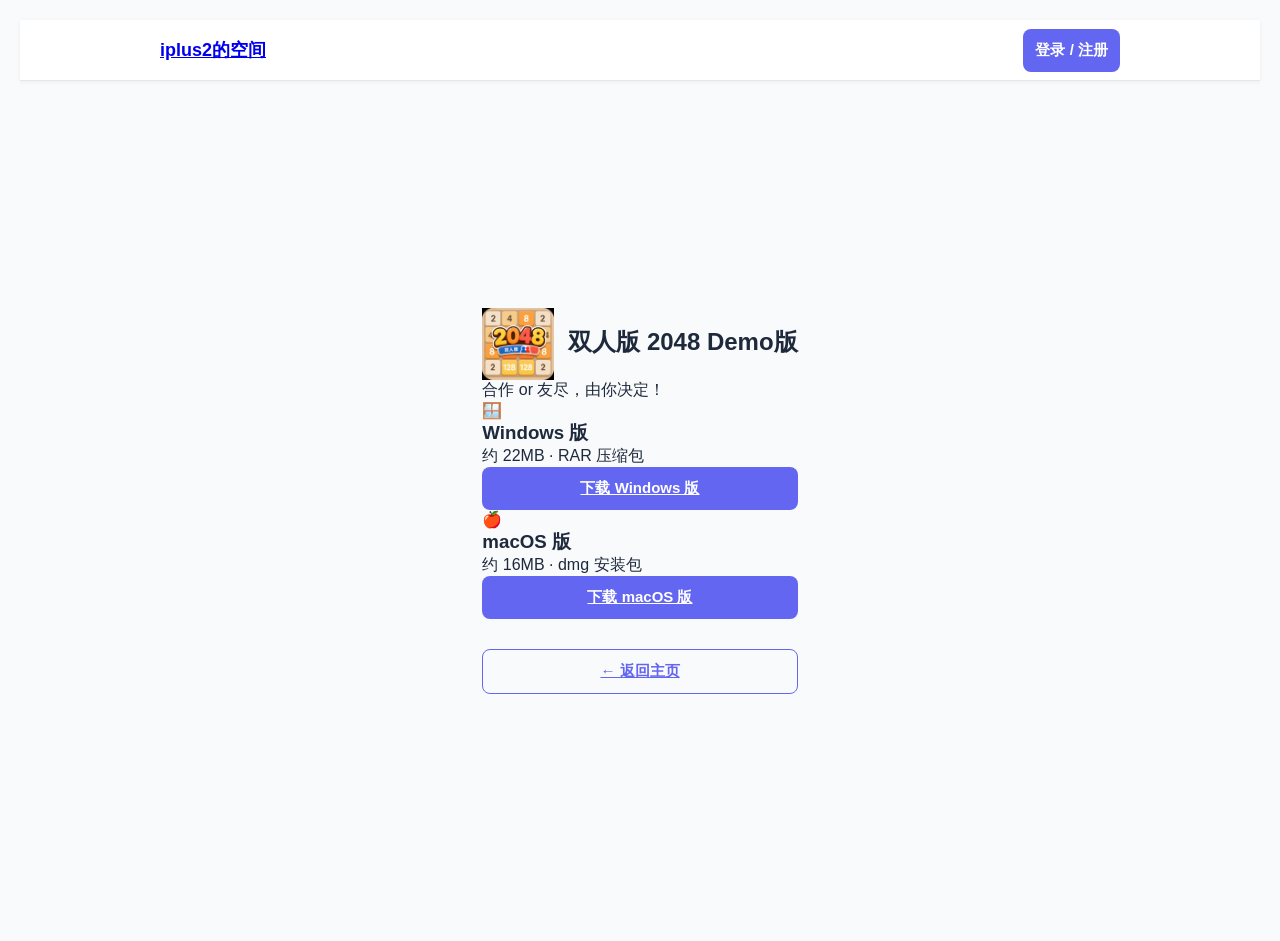
==== 2048download.html @ 190f3af9 "feat: 新增关于页面、双人版2048下载页；修复附件删除bug" ====
<!DOCTYPE html>
<html lang="zh-CN">
<head>
  <meta charset="UTF-8" />
  <meta name="viewport" content="width=device-width, initial-scale=1.0" />
  <title>双人版2048 Demo版</title>
  <link rel="stylesheet" href="css/style.css" />
</head>
<body>
  <!-- 顶部导航 -->
  <header class="site-header">
    <div class="header-inner">
      <h1 class="header-logo"><a href="index.html">iplus2的空间</a></h1>
      <div class="header-actions">
        <div id="header-auth-area" class="header-auth-area">
          <button id="header-auth-btn" class="btn btn-primary btn-sm" onclick="window.location.href='login.html'">
            登录 / 注册
          </button>
        </div>
        <div id="header-user-dropdown" class="header-user-dropdown" style="display:none;">
          <div class="user-trigger">
            <span id="header-user-name" class="header-user-name">用户名</span>
            <span class="dropdown-arrow">▼</span>
          </div>
          <div id="dropdown-menu" class="dropdown-menu">
            <div id="dropdown-user-name" class="dropdown-user-name">用户名</div>
            <button id="btn-user-center" class="dropdown-item">用户中心</button>
            <button id="btn-logout" class="dropdown-item dropdown-item-danger">退出登录</button>
          </div>
        </div>
      </div>
    </div>
  </header>

  <main class="page-center">
    <section class="download-section">
      <h2>
        <img src="images/2048-icon.png" alt="2048" style="height:3em;vertical-align:middle;margin-right:0.3em;">
        双人版 2048 Demo版
      </h2>
      <p class="download-desc">合作 or 友尽，由你决定！</p>

      <div class="download-cards">
        <!-- Windows 下载卡片 -->
        <div class="download-card">
          <div class="download-icon">🪟</div>
          <h3>Windows 版</h3>
          <p class="download-info">约 22MB · RAR 压缩包</p>
          <a href="https://glumggyukihrkfrryogd.supabase.co/storage/v1/object/public/attachments/2048download/2048.rar" class="btn btn-primary" id="btn-download-win">下载 Windows 版</a>
        </div>

        <!-- macOS 下载卡片 -->
        <div class="download-card">
          <div class="download-icon">🍎</div>
          <h3>macOS 版</h3>
          <p class="download-info">约 16MB · dmg 安装包</p>
          <a href="https://glumggyukihrkfrryogd.supabase.co/storage/v1/object/public/attachments/2048download/2048_installer.dmg" class="btn btn-primary" id="btn-download-mac">下载 macOS 版</a>
        </div>
      </div>

      <div style="margin-top: 30px;">
        <a href="index.html" class="btn btn-secondary">← 返回主页</a>
      </div>
    </section>
  </main>

  <script src="js/supabase.min.js"></script>
  <script src="js/config.js"></script>
  <script src="js/header-auth.js"></script>
  <script src="js/2048download.js"></script>
</body>
</html>
---- css/style.css ----
/* ============================================
   共享样式 — 登录 / 注册 / 画廊
   ============================================ */

:root {
  --primary: #6366f1;
  --primary-hover: #4f46e5;
  --bg: #f8fafc;
  --card: #ffffff;
  --text: #1e293b;
  --text-muted: #64748b;
  --border: #e2e8f0;
  --error: #ef4444;
  --success: #22c55e;
  --info: #3b82f6;
  --radius: 12px;
  --shadow: 0 1px 3px rgba(0,0,0,.08), 0 4px 12px rgba(0,0,0,.04);
}

* {
  margin: 0;
  padding: 0;
  box-sizing: border-box;
}

body {
  font-family: -apple-system, BlinkMacSystemFont, "Segoe UI", Roboto, "Helvetica Neue", Arial, sans-serif;
  background: var(--bg);
  color: var(--text);
  min-height: 100vh;
  padding: 20px;
}

/* ---- Site Header (所有页面共用) ---- */

.site-header {
  position: sticky;
  top: 0;
  background: var(--card);
  border-bottom: 1px solid var(--border);
  box-shadow: 0 1px 4px rgba(0,0,0,.06);
  z-index: 100;
  padding: 0 20px;
}

.header-inner {
  max-width: 960px;
  margin: 0 auto;
  height: 60px;
  display: flex;
  align-items: center;
  justify-content: space-between;
}

.header-logo {
  font-size: 18px;
  font-weight: 700;
  color: var(--text);
  text-decoration: none;
  cursor: pointer;
}

.header-actions {
  display: flex;
  align-items: center;
  gap: 8px;
}

.header-auth-area {
  display: flex;
  align-items: center;
  gap: 8px;
}

/* 小按钮（header 里的按钮） */
.btn-sm {
  padding: 6px 16px;
  font-size: 13px;
}

/* 用户下拉 */
.header-user-dropdown {
  position: relative;
  cursor: pointer;
  user-select: none;
}

.user-trigger {
  display: flex;
  align-items: center;
  gap: 6px;
  padding: 6px 12px;
  border-radius: 8px;
  background: var(--bg);
  border: 1px solid var(--border);
  transition: border-color .2s, background .2s;
}

.user-trigger:hover {
  border-color: var(--primary);
  background: rgba(99,102,241,.04);
}

.header-user-name {
  font-size: 14px;
  font-weight: 500;
  color: var(--text);
}

.dropdown-arrow {
  font-size: 10px;
  color: var(--text-muted);
}

.dropdown-menu {
  display: none;
  position: absolute;
  right: 0;
  top: calc(100% + 6px);
  background: var(--card);
  border: 1px solid var(--border);
  border-radius: 10px;
  box-shadow: 0 4px 16px rgba(0,0,0,.12);
  min-width: 180px;
  overflow: hidden;
  z-index: 200;
}

.dropdown-user-name {
  padding: 12px 16px 8px;
  font-size: 13px;
  font-weight: 600;
  color: var(--text);
  border-bottom: 1px solid var(--border);
}

.dropdown-item {
  display: block;
  width: 100%;
  padding: 10px 16px;
  border: none;
  background: none;
  text-align: left;
  font-size: 14px;
  color: var(--text);
  cursor: pointer;
  transition: background .15s;
}

.dropdown-item:hover {
  background: var(--bg);
}

.dropdown-item-danger {
  color: var(--error);
}

.dropdown-item-danger:hover {
  background: #fef2f2;
}

/* ---- Home Page ---- */

.home-container {
  width: 100%;
  max-width: 960px;
  margin: 0 auto;
  padding: 40px 20px;
}

.home-hero {
  background: var(--card);
  border-radius: var(--radius);
  box-shadow: var(--shadow);
  padding: 60px 40px;
  text-align: center;
}

.home-hero h2 {
  font-size: 28px;
  font-weight: 700;
  margin-bottom: 12px;
}

.home-hero p {
  color: var(--text-muted);
  font-size: 16px;
  margin-bottom: 32px;
}

.home-cta {
  display: inline-flex;
  align-items: center;
  padding: 14px 32px;
  font-size: 16px;
  border-radius: 10px;
  text-decoration: none;
}

/* ---- Auth Pages (Login / Register) ---- */

/* 页面内容居中容器（登录/注册/改密等） */
.page-center {
  min-height: calc(100vh - 60px);
  display: flex;
  align-items: center;
  justify-content: center;
}

.auth-container {
  width: 100%;
  max-width: 400px;
}

.auth-card {
  background: var(--card);
  border-radius: var(--radius);
  box-shadow: var(--shadow);
  padding: 40px 32px;
}

.auth-card h1 {
  font-size: 24px;
  font-weight: 700;
  text-align: center;
  margin-bottom: 8px;
}

.auth-card .subtitle {
  text-align: center;
  color: var(--text-muted);
  font-size: 14px;
  margin-bottom: 28px;
}

.form-group {
  margin-bottom: 18px;
}

.form-group label {
  display: block;
  font-size: 14px;
  font-weight: 500;
  margin-bottom: 6px;
  color: var(--text);
}

.form-group input {
  width: 100%;
  padding: 10px 14px;
  border: 1px solid var(--border);
  border-radius: 8px;
  font-size: 15px;
  transition: border-color .2s, box-shadow .2s;
  outline: none;
}

.form-group input:focus {
  border-color: var(--primary);
  box-shadow: 0 0 0 3px rgba(99,102,241,.15);
}

.btn {
  display: inline-flex;
  align-items: center;
  justify-content: center;
  width: 100%;
  padding: 12px;
  border: none;
  border-radius: 8px;
  font-size: 15px;
  font-weight: 600;
  cursor: pointer;
  transition: background .2s;
}

.btn-primary {
  background: var(--primary);
  color: #fff;
}

.btn-primary:hover {
  background: var(--primary-hover);
}

.btn-secondary {
  background: transparent;
  color: var(--primary);
  border: 1px solid var(--primary);
}

.btn-secondary:hover {
  background: rgba(99,102,241,.05);
}

.auth-link {
  text-align: center;
  margin-top: 20px;
  font-size: 14px;
  color: var(--text-muted);
}

.auth-link a {
  color: var(--primary);
  text-decoration: none;
  font-weight: 500;
}

.auth-link a:hover {
  text-decoration: underline;
}

/* ---- Message ---- */

.message {
  padding: 10px 14px;
  border-radius: 8px;
  font-size: 14px;
  margin-bottom: 16px;
  display: none;
}

.message.error {
  background: #fef2f2;
  color: var(--error);
  border: 1px solid #fecaca;
}

.message.success {
  background: #f0fdf4;
  color: #16a34a;
  border: 1px solid #bbf7d0;
}

.message.info {
  background: #eff6ff;
  color: var(--info);
  border: 1px solid #bfdbfe;
}

.form-check {
  display: flex;
  align-items: center;
  gap: 8px;
  margin-bottom: 18px;
  font-size: 14px;
  color: var(--text-muted);
  cursor: pointer;
}

.form-check input[type="checkbox"] {
  width: 16px;
  height: 16px;
  cursor: pointer;
}

/* ---- Gallery Page ---- */

.gallery-container {
  width: 100%;
  max-width: 960px;
}

.gallery-header {
  display: flex;
  align-items: center;
  justify-content: space-between;
  margin-bottom: 24px;
  padding: 16px 24px;
  background: var(--card);
  border-radius: var(--radius);
  box-shadow: var(--shadow);
}

.gallery-header h1 {
  font-size: 20px;
  font-weight: 700;
}

.user-info {
  display: flex;
  align-items: center;
  gap: 12px;
  font-size: 14px;
}

.user-info span {
  color: var(--text-muted);
}

.btn-logout {
  padding: 6px 16px;
  font-size: 13px;
  background: transparent;
  color: var(--error);
  border: 1px solid var(--error);
  border-radius: 6px;
  cursor: pointer;
  font-weight: 500;
  transition: background .2s;
}

.btn-logout:hover {
  background: #fef2f2;
}

.gallery-container {
  width: 100%;
  max-width: 960px;
  margin: 0 auto;
  padding: 24px 20px;
}

/* ---- 复平面 / 帖子列表 ---- */

.gallery-container {
  width: 100%;
  max-width: 960px;
  margin: 0 auto;
  padding: 24px 20px;
}

/* 发布区 */
.post-compose {
  background: var(--card);
  border-radius: var(--radius);
  box-shadow: var(--shadow);
  padding: 24px;
  margin-bottom: 24px;
}

.post-compose h2 {
  font-size: 16px;
  font-weight: 600;
  margin-bottom: 14px;
}

.post-compose textarea {
  width: 100%;
  min-height: 100px;
  padding: 12px 14px;
  border: 1px solid var(--border);
  border-radius: 10px;
  font-size: 15px;
  font-family: inherit;
  resize: vertical;
  outline: none;
  transition: border-color .2s, box-shadow .2s;
  margin-bottom: 12px;
}

.post-compose textarea:focus {
  border-color: var(--primary);
  box-shadow: 0 0 0 3px rgba(99,102,241,.15);
}

/* 附件区 */
.attach-area {
  border: 2px dashed var(--border);
  border-radius: 10px;
  padding: 20px;
  text-align: center;
  cursor: pointer;
  margin-bottom: 14px;
  transition: border-color .2s, background .2s;
  position: relative;
}

.attach-area:hover {
  border-color: var(--primary);
  background: rgba(99,102,241,.03);
}

.attach-placeholder {
  display: flex;
  align-items: center;
  justify-content: center;
  gap: 8px;
  font-size: 14px;
  color: var(--text-muted);
}

.attach-preview {
  display: flex;
  align-items: center;
  justify-content: center;
  gap: 10px;
  font-size: 14px;
  color: var(--text);
}

.attach-preview span {
  max-width: 300px;
  white-space: nowrap;
  overflow: hidden;
  text-overflow: ellipsis;
}

#attach-remove {
  width: 24px;
  height: 24px;
  border-radius: 50%;
  background: var(--error);
  color: #fff;
  border: none;
  cursor: pointer;
  font-size: 12px;
  display: flex;
  align-items: center;
  justify-content: center;
  flex-shrink: 0;
}

#file-input {
  display: none;
}

/* 帖子列表 */
.gallery-grid {
  background: var(--card);
  border-radius: var(--radius);
  box-shadow: var(--shadow);
  padding: 24px;
}

.gallery-grid h2 {
  font-size: 16px;
  font-weight: 600;
  margin-bottom: 16px;
}

/* 帖子卡片 */
.post-card {
  padding: 16px 0;
  border-bottom: 1px solid var(--border);
}

.post-card:last-child {
  border-bottom: none;
}

.post-header {
  display: flex;
  align-items: center;
  gap: 8px;
  margin-bottom: 8px;
}

.post-user {
  font-size: 14px;
  font-weight: 600;
  color: var(--primary);
}

.post-time {
  font-size: 12px;
  color: var(--text-muted);
  flex: 1;
}

.btn-delete-post {
  width: 28px;
  height: 28px;
  border-radius: 6px;
  background: transparent;
  color: var(--text-muted);
  border: 1px solid var(--border);
  cursor: pointer;
  font-size: 14px;
  display: flex;
  align-items: center;
  justify-content: center;
  transition: color .2s, border-color .2s, background .2s;
  opacity: 0;
}

.post-card:hover .btn-delete-post {
  opacity: 1;
}

.btn-delete-post:hover {
  color: var(--error);
  border-color: var(--error);
  background: #fef2f2;
}

.post-content {
  font-size: 15px;
  line-height: 1.6;
  color: var(--text);
  margin-bottom: 10px;
  white-space: pre-wrap;
  word-break: break-word;
}

/* 附件 */
.post-files {
  margin-top: 8px;
}

.post-file-img img {
  max-width: 100%;
  max-height: 400px;
  border-radius: 8px;
  display: block;
  cursor: pointer;
  border: 1px solid var(--border);
}

.post-file-other {
  display: inline-flex;
  align-items: center;
  gap: 6px;
  padding: 8px 14px;
  border: 1px solid var(--border);
  border-radius: 8px;
  font-size: 14px;
  color: var(--text);
  text-decoration: none;
  transition: border-color .2s, background .2s;
}

.post-file-other:hover {
  border-color: var(--primary);
  background: rgba(99,102,241,.04);
}

.loading, .empty {
  text-align: center;
  padding: 40px;
  color: var(--text-muted);
  font-size: 14px;
}

/* 发布提示（未登录） */
.post-compose-tip {
  text-align: center;
  padding: 20px;
  color: var(--text-muted);
  font-size: 14px;
  background: var(--card);
  border-radius: var(--radius);
  box-shadow: var(--shadow);
  margin-bottom: 24px;
}

.post-compose-tip a {
  color: var(--primary);
  text-decoration: none;
}

/* ---- Responsive ---- */

@media (max-width: 600px) {
  .auth-card {
    padding: 28px 20px;
  }
  .home-hero {
    padding: 40px 20px;
  }
  .home-hero h2 {
    font-size: 22px;
  }
  #gallery {
    grid-template-columns: repeat(auto-fill, minmax(140px, 1fr));
  }
}
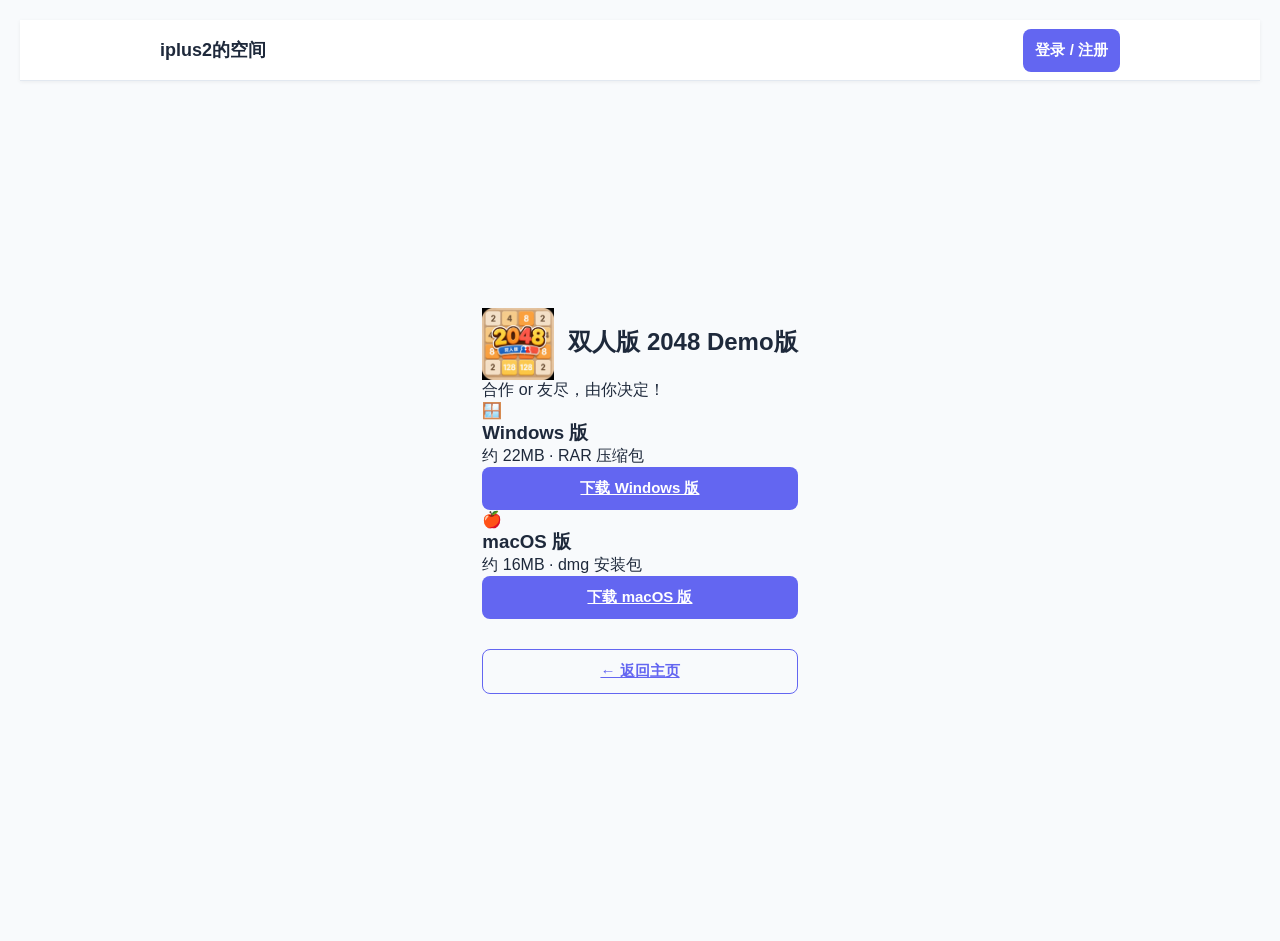
==== commit 17cf70d3: "refactor: 清理旧前端代码并统一页面结构" ====
--- a/2048download.html
+++ b/2048download.html
@@ -7,30 +7,7 @@
   <link rel="stylesheet" href="css/style.css" />
 </head>
 <body>
-  <!-- 顶部导航 -->
-  <header class="site-header">
-    <div class="header-inner">
-      <h1 class="header-logo"><a href="index.html">iplus2的空间</a></h1>
-      <div class="header-actions">
-        <div id="header-auth-area" class="header-auth-area">
-          <button id="header-auth-btn" class="btn btn-primary btn-sm" onclick="window.location.href='login.html'">
-            登录 / 注册
-          </button>
-        </div>
-        <div id="header-user-dropdown" class="header-user-dropdown" style="display:none;">
-          <div class="user-trigger">
-            <span id="header-user-name" class="header-user-name">用户名</span>
-            <span class="dropdown-arrow">▼</span>
-          </div>
-          <div id="dropdown-menu" class="dropdown-menu">
-            <div id="dropdown-user-name" class="dropdown-user-name">用户名</div>
-            <button id="btn-user-center" class="dropdown-item">用户中心</button>
-            <button id="btn-logout" class="dropdown-item dropdown-item-danger">退出登录</button>
-          </div>
-        </div>
-      </div>
-    </div>
-  </header>
+  <div id="site-header"></div>
 
   <main class="page-center">
     <section class="download-section">
@@ -67,6 +44,6 @@
   <script src="js/supabase.min.js"></script>
   <script src="js/config.js"></script>
   <script src="js/header-auth.js"></script>
-  <script src="js/2048download.js"></script>
+  <script src="js/vip.js"></script>
 </body>
 </html>
--- a/css/style.css
+++ b/css/style.css
@@ -1,5 +1,5 @@
 /* ============================================
-   共享样式 — 登录 / 注册 / 画廊
+   全站共享样式
    ============================================ */
 
 :root {
@@ -60,6 +60,11 @@
   cursor: pointer;
 }
 
+.header-logo a {
+  color: inherit;
+  text-decoration: none;
+}
+
 .header-actions {
   display: flex;
   align-items: center;
@@ -94,6 +99,8 @@
   background: var(--bg);
   border: 1px solid var(--border);
   transition: border-color .2s, background .2s;
+  font: inherit;
+  cursor: pointer;
 }
 
 .user-trigger:hover {
@@ -354,302 +361,31 @@
   cursor: pointer;
 }
 
-/* ---- Gallery Page ---- */
-
-.gallery-container {
-  width: 100%;
-  max-width: 960px;
-}
-
-.gallery-header {
-  display: flex;
-  align-items: center;
-  justify-content: space-between;
-  margin-bottom: 24px;
-  padding: 16px 24px;
-  background: var(--card);
-  border-radius: var(--radius);
-  box-shadow: var(--shadow);
-}
-
-.gallery-header h1 {
-  font-size: 20px;
+/* ---- Responsive ---- */
+
+/* ---- 会员徽章（header 下拉菜单） ---- */
+
+.member-badge {
+  display: inline-flex;
+  align-items: center;
+  font-size: 11px;
   font-weight: 700;
-}
-
-.user-info {
-  display: flex;
-  align-items: center;
-  gap: 12px;
-  font-size: 14px;
-}
-
-.user-info span {
-  color: var(--text-muted);
-}
-
-.btn-logout {
-  padding: 6px 16px;
-  font-size: 13px;
-  background: transparent;
-  color: var(--error);
-  border: 1px solid var(--error);
-  border-radius: 6px;
-  cursor: pointer;
-  font-weight: 500;
-  transition: background .2s;
-}
-
-.btn-logout:hover {
-  background: #fef2f2;
-}
-
-.gallery-container {
-  width: 100%;
-  max-width: 960px;
-  margin: 0 auto;
-  padding: 24px 20px;
-}
-
-/* ---- 复平面 / 帖子列表 ---- */
-
-.gallery-container {
-  width: 100%;
-  max-width: 960px;
-  margin: 0 auto;
-  padding: 24px 20px;
-}
-
-/* 发布区 */
-.post-compose {
-  background: var(--card);
-  border-radius: var(--radius);
-  box-shadow: var(--shadow);
-  padding: 24px;
-  margin-bottom: 24px;
-}
-
-.post-compose h2 {
-  font-size: 16px;
-  font-weight: 600;
-  margin-bottom: 14px;
-}
-
-.post-compose textarea {
-  width: 100%;
-  min-height: 100px;
-  padding: 12px 14px;
-  border: 1px solid var(--border);
-  border-radius: 10px;
-  font-size: 15px;
-  font-family: inherit;
-  resize: vertical;
-  outline: none;
-  transition: border-color .2s, box-shadow .2s;
-  margin-bottom: 12px;
-}
-
-.post-compose textarea:focus {
-  border-color: var(--primary);
-  box-shadow: 0 0 0 3px rgba(99,102,241,.15);
-}
-
-/* 附件区 */
-.attach-area {
-  border: 2px dashed var(--border);
-  border-radius: 10px;
-  padding: 20px;
-  text-align: center;
-  cursor: pointer;
-  margin-bottom: 14px;
-  transition: border-color .2s, background .2s;
-  position: relative;
-}
-
-.attach-area:hover {
-  border-color: var(--primary);
-  background: rgba(99,102,241,.03);
-}
-
-.attach-placeholder {
-  display: flex;
-  align-items: center;
-  justify-content: center;
-  gap: 8px;
-  font-size: 14px;
-  color: var(--text-muted);
-}
-
-.attach-preview {
-  display: flex;
-  align-items: center;
-  justify-content: center;
-  gap: 10px;
-  font-size: 14px;
-  color: var(--text);
-}
-
-.attach-preview span {
-  max-width: 300px;
-  white-space: nowrap;
-  overflow: hidden;
-  text-overflow: ellipsis;
-}
-
-#attach-remove {
-  width: 24px;
-  height: 24px;
-  border-radius: 50%;
-  background: var(--error);
+  padding: 1px 6px;
+  border-radius: 4px;
+  line-height: 1.4;
+  letter-spacing: 0.5px;
+  flex-shrink: 0;
+}
+
+.member-vip {
+  background: linear-gradient(135deg, #fbbf24, #f59e0b);
   color: #fff;
-  border: none;
-  cursor: pointer;
-  font-size: 12px;
-  display: flex;
-  align-items: center;
-  justify-content: center;
-  flex-shrink: 0;
-}
-
-#file-input {
-  display: none;
-}
-
-/* 帖子列表 */
-.gallery-grid {
-  background: var(--card);
-  border-radius: var(--radius);
-  box-shadow: var(--shadow);
-  padding: 24px;
-}
-
-.gallery-grid h2 {
-  font-size: 16px;
-  font-weight: 600;
-  margin-bottom: 16px;
-}
-
-/* 帖子卡片 */
-.post-card {
-  padding: 16px 0;
-  border-bottom: 1px solid var(--border);
-}
-
-.post-card:last-child {
-  border-bottom: none;
-}
-
-.post-header {
-  display: flex;
-  align-items: center;
-  gap: 8px;
-  margin-bottom: 8px;
-}
-
-.post-user {
-  font-size: 14px;
-  font-weight: 600;
-  color: var(--primary);
-}
-
-.post-time {
-  font-size: 12px;
-  color: var(--text-muted);
-  flex: 1;
-}
-
-.btn-delete-post {
-  width: 28px;
-  height: 28px;
-  border-radius: 6px;
-  background: transparent;
-  color: var(--text-muted);
-  border: 1px solid var(--border);
-  cursor: pointer;
-  font-size: 14px;
-  display: flex;
-  align-items: center;
-  justify-content: center;
-  transition: color .2s, border-color .2s, background .2s;
-  opacity: 0;
-}
-
-.post-card:hover .btn-delete-post {
-  opacity: 1;
-}
-
-.btn-delete-post:hover {
-  color: var(--error);
-  border-color: var(--error);
-  background: #fef2f2;
-}
-
-.post-content {
-  font-size: 15px;
-  line-height: 1.6;
-  color: var(--text);
-  margin-bottom: 10px;
-  white-space: pre-wrap;
-  word-break: break-word;
-}
-
-/* 附件 */
-.post-files {
-  margin-top: 8px;
-}
-
-.post-file-img img {
-  max-width: 100%;
-  max-height: 400px;
-  border-radius: 8px;
-  display: block;
-  cursor: pointer;
-  border: 1px solid var(--border);
-}
-
-.post-file-other {
-  display: inline-flex;
-  align-items: center;
-  gap: 6px;
-  padding: 8px 14px;
-  border: 1px solid var(--border);
-  border-radius: 8px;
-  font-size: 14px;
-  color: var(--text);
-  text-decoration: none;
-  transition: border-color .2s, background .2s;
-}
-
-.post-file-other:hover {
-  border-color: var(--primary);
-  background: rgba(99,102,241,.04);
-}
-
-.loading, .empty {
-  text-align: center;
-  padding: 40px;
-  color: var(--text-muted);
-  font-size: 14px;
-}
-
-/* 发布提示（未登录） */
-.post-compose-tip {
-  text-align: center;
-  padding: 20px;
-  color: var(--text-muted);
-  font-size: 14px;
-  background: var(--card);
-  border-radius: var(--radius);
-  box-shadow: var(--shadow);
-  margin-bottom: 24px;
-}
-
-.post-compose-tip a {
-  color: var(--primary);
-  text-decoration: none;
-}
-
-/* ---- Responsive ---- */
+}
+
+.member-svip {
+  background: linear-gradient(135deg, #ec4899, #db2777);
+  color: #fff;
+}
 
 @media (max-width: 600px) {
   .auth-card {
@@ -661,7 +397,4 @@
   .home-hero h2 {
     font-size: 22px;
   }
-  #gallery {
-    grid-template-columns: repeat(auto-fill, minmax(140px, 1fr));
-  }
-}
+}
